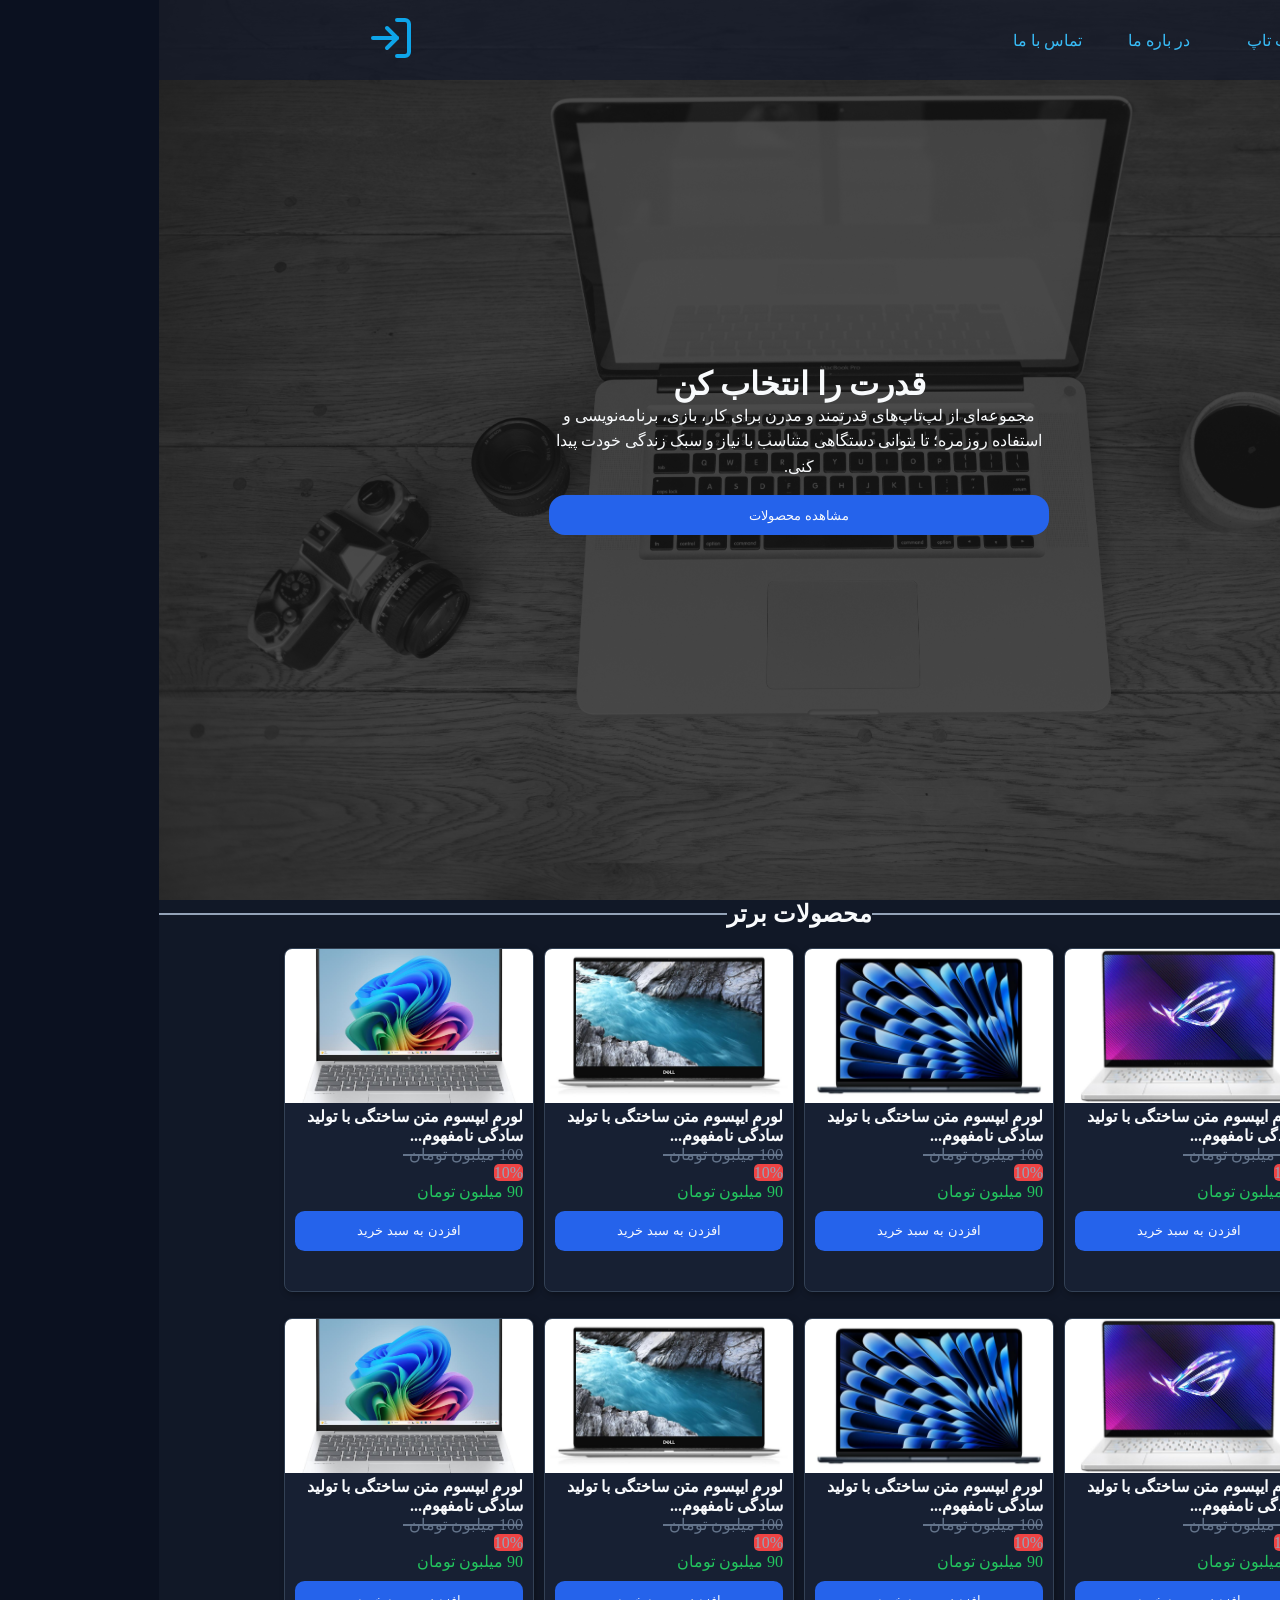
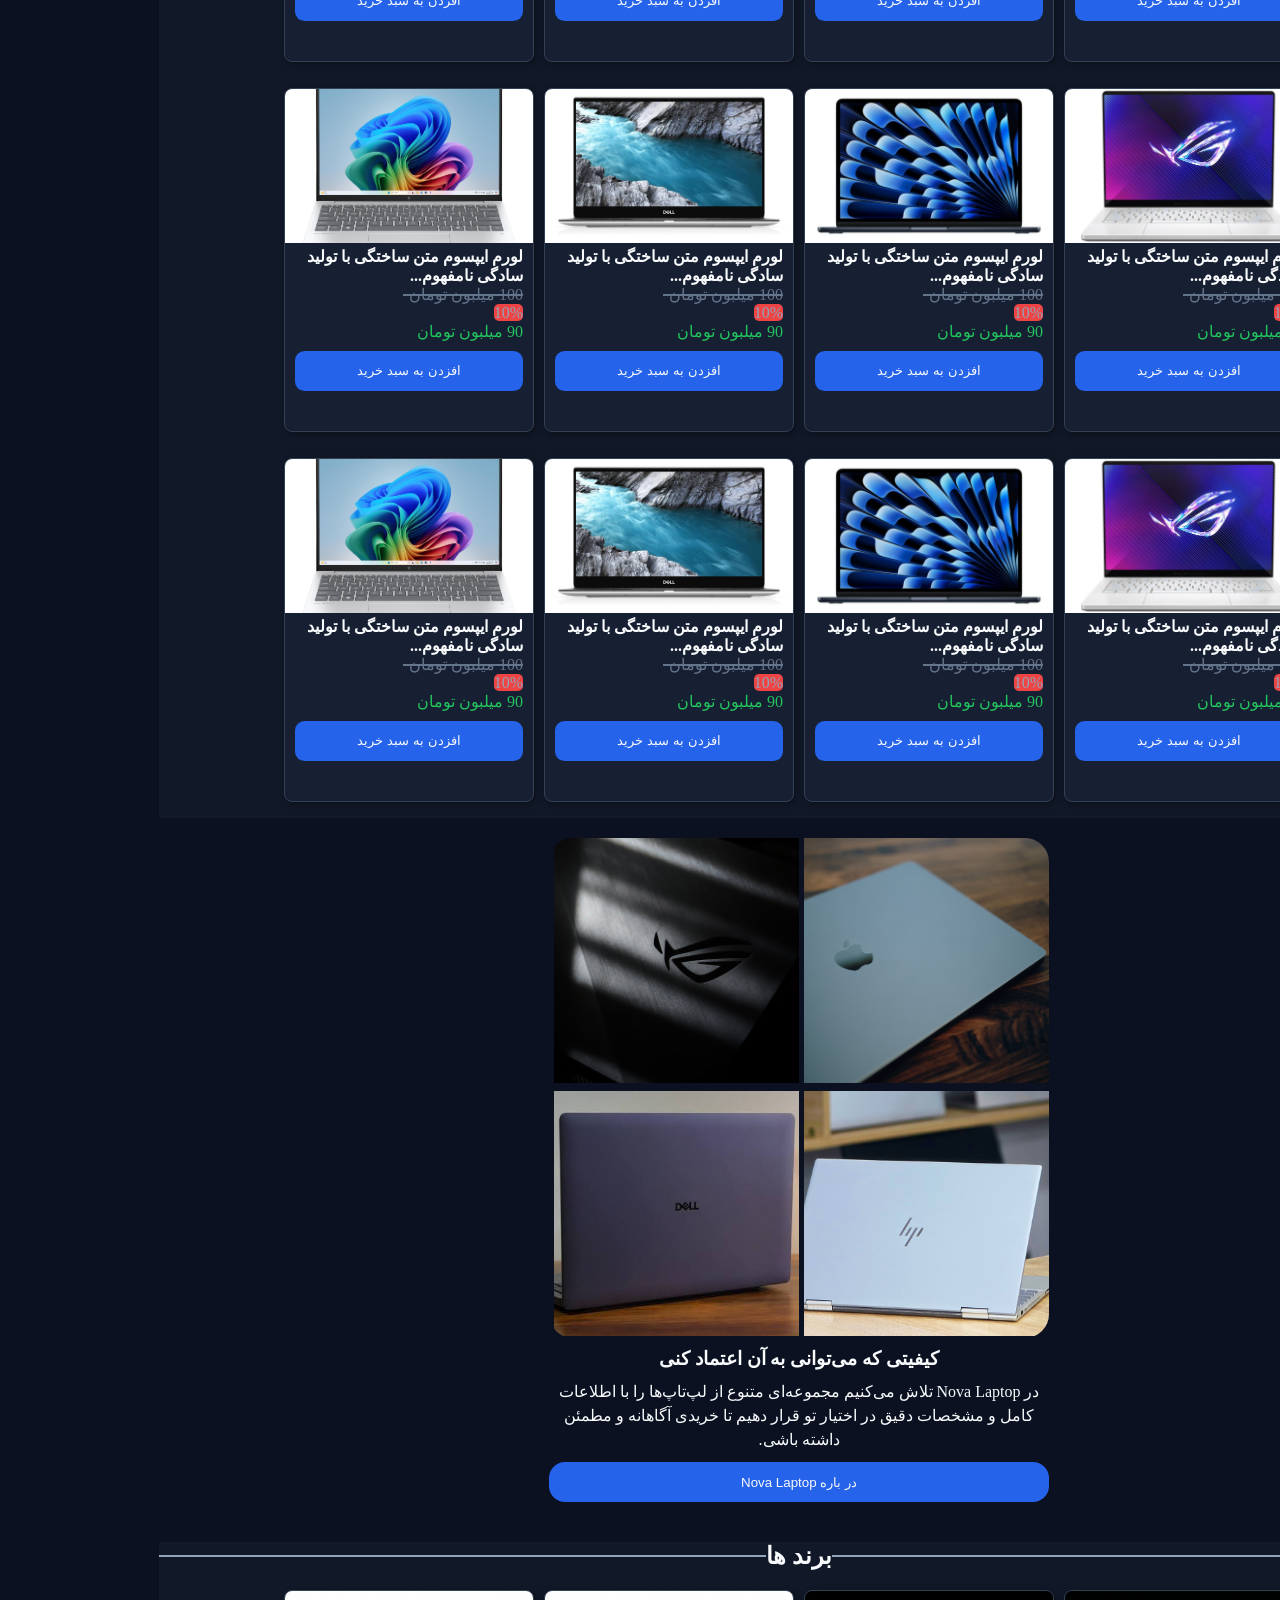
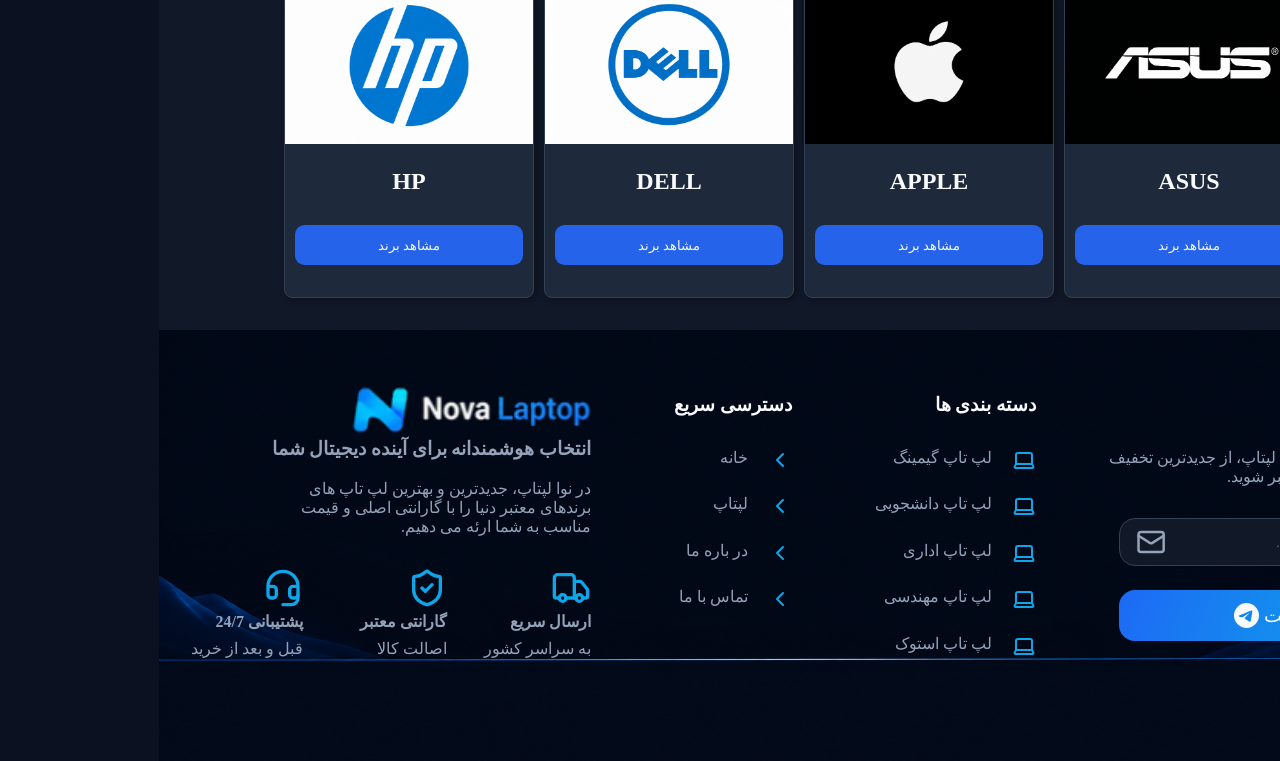
==== index.html @ 8b1fc2c1 "udate cards" ====
<!doctype html>
<html lang="en">
  <head>
    <meta charset="UTF-8" />
    <meta name="viewport" content="width=device-width, initial-scale=1.0" />
    <title>NOVA LAPTOP</title>
    <link rel="stylesheet" href="css/style.css" />
    <link rel="icon" type="image/png" href="images/logo/my-Logo.png" />
    <script src="script.js" defer></script>
  </head>
  <body>
    <header class="header">
      <nav class="nav">
        <div class="contenar nav__contenar">
          <div class="nav-text">
            <ul>
              <li>
                <a href="#">خانه</a>
              </li>
              <li>
                <a href="#">لپ تاپ</a>
              </li>
              <li>
                <a href="#">در باره ما</a>
              </li>
              <li>
                <a href="#">تماس با ما</a>
              </li>
            </ul>
          </div>
          <div class="nav__log-in">
            <a href="#">
              <svg
                xmlns="http://www.w3.org/2000/svg"
                class="log-in"
                viewBox="0 0 24 24"
                fill="none"
                stroke="currentColor"
                stroke-width="2"
                stroke-linecap="round"
                stroke-linejoin="round"
              >
                <path d="m10 17 5-5-5-5" />
                <path d="M15 12H3" />
                <path d="M15 3h4a2 2 0 0 1 2 2v14a2 2 0 0 1-2 2h-4" />
              </svg>
            </a>
          </div>
        </div>
      </nav>
      <div class="bark__header">
        <div class="header__texts">
          <h1>قدرت را انتخاب کن</h1>
          <p>
            مجموعه‌ای از لپ‌تاپ‌های قدرتمند و مدرن برای کار، بازی، برنامه‌نویسی
            و استفاده روزمره؛ تا بتوانی دستگاهی متناسب با نیاز و سبک زندگی خودت
            پیدا کنی.
          </p>
          <a href="#">
            <button class="header__btn">مشاهده محصولات</button>
          </a>
        </div>
      </div>
    </header>

    <main class="main">
      <section class="products">
        <div class="header__products">
          <h2 class="products__head-text">محصولات برتر</h2>
        </div>
        <div class="contenar">
          <div class="products__items">
            <div class="items">
              <img src="images/ASUS.jpg" alt="ASUS" />
              <h4>
                <a href="#">لورم ایپسوم متن ساختگی با تولید سادگی نامفهوم...</a>
              </h4>
              <p class="price">100 میلبون تومان</p>
              <span class="discount">10%</span>
              <p class="off__price">90 میلبون تومان</p>
              <button class="btn__buy">افزدن به سبد خرید</button>
            </div>

            <div class="items">
              <img src="images/Macbook.jpg" alt="ASUS" />
              <h4>
                <a href="#">لورم ایپسوم متن ساختگی با تولید سادگی نامفهوم...</a>
              </h4>
              <p class="price">100 میلبون تومان</p>
              <span class="discount">10%</span>
              <p class="off__price">90 میلبون تومان</p>
              <button class="btn__buy">افزدن به سبد خرید</button>
            </div>

            <div class="items">
              <img src="images/DELL.jpg" alt="ASUS" />
              <h4>
                <a href="#">لورم ایپسوم متن ساختگی با تولید سادگی نامفهوم...</a>
              </h4>
              <p class="price">100 میلبون تومان</p>
              <span class="discount">10%</span>
              <p class="off__price">90 میلبون تومان</p>
              <button class="btn__buy">افزدن به سبد خرید</button>
            </div>

            <div class="items">
              <img src="images/HP.jpg" alt="ASUS" />
              <h4>
                <a href="#">لورم ایپسوم متن ساختگی با تولید سادگی نامفهوم...</a>
              </h4>
              <p class="price">100 میلبون تومان</p>
              <span class="discount">10%</span>
              <p class="off__price">90 میلبون تومان</p>
              <button class="btn__buy">افزدن به سبد خرید</button>
            </div>

            <div class="items">
              <img src="images/ASUS.jpg" alt="ASUS" />
              <h4>
                <a href="#">لورم ایپسوم متن ساختگی با تولید سادگی نامفهوم...</a>
              </h4>
              <p class="price">100 میلبون تومان</p>
              <span class="discount">10%</span>
              <p class="off__price">90 میلبون تومان</p>
              <button class="btn__buy">افزدن به سبد خرید</button>
            </div>

            <div class="items">
              <img src="images/Macbook.jpg" alt="ASUS" />
              <h4>
                <a href="#">لورم ایپسوم متن ساختگی با تولید سادگی نامفهوم...</a>
              </h4>
              <p class="price">100 میلبون تومان</p>
              <span class="discount">10%</span>
              <p class="off__price">90 میلبون تومان</p>
              <button class="btn__buy">افزدن به سبد خرید</button>
            </div>

            <div class="items">
              <img src="images/DELL.jpg" alt="ASUS" />
              <h4>
                <a href="#">لورم ایپسوم متن ساختگی با تولید سادگی نامفهوم...</a>
              </h4>
              <p class="price">100 میلبون تومان</p>
              <span class="discount">10%</span>
              <p class="off__price">90 میلبون تومان</p>
              <button class="btn__buy">افزدن به سبد خرید</button>
            </div>

            <div class="items">
              <img src="images/HP.jpg" alt="ASUS" />
              <h4>
                <a href="#">لورم ایپسوم متن ساختگی با تولید سادگی نامفهوم...</a>
              </h4>
              <p class="price">100 میلبون تومان</p>
              <span class="discount">10%</span>
              <p class="off__price">90 میلبون تومان</p>
              <button class="btn__buy">افزدن به سبد خرید</button>
            </div>

            <div class="items">
              <img src="images/ASUS.jpg" alt="ASUS" />
              <h4>
                <a href="#">لورم ایپسوم متن ساختگی با تولید سادگی نامفهوم...</a>
              </h4>
              <p class="price">100 میلبون تومان</p>
              <span class="discount">10%</span>
              <p class="off__price">90 میلبون تومان</p>
              <button class="btn__buy">افزدن به سبد خرید</button>
            </div>

            <div class="items">
              <img src="images/Macbook.jpg" alt="ASUS" />
              <h4>
                <a href="#">لورم ایپسوم متن ساختگی با تولید سادگی نامفهوم...</a>
              </h4>
              <p class="price">100 میلبون تومان</p>
              <span class="discount">10%</span>
              <p class="off__price">90 میلبون تومان</p>
              <button class="btn__buy">افزدن به سبد خرید</button>
            </div>

            <div class="items">
              <img src="images/DELL.jpg" alt="ASUS" />
              <h4>
                <a href="#">لورم ایپسوم متن ساختگی با تولید سادگی نامفهوم...</a>
              </h4>
              <p class="price">100 میلبون تومان</p>
              <span class="discount">10%</span>
              <p class="off__price">90 میلبون تومان</p>
              <button class="btn__buy">افزدن به سبد خرید</button>
            </div>

            <div class="items">
              <img src="images/HP.jpg" alt="ASUS" />
              <h4>
                <a href="#">لورم ایپسوم متن ساختگی با تولید سادگی نامفهوم...</a>
              </h4>
              <p class="price">100 میلبون تومان</p>
              <span class="discount">10%</span>
              <p class="off__price">90 میلبون تومان</p>
              <button class="btn__buy">افزدن به سبد خرید</button>
            </div>

            <div class="items">
              <img src="images/ASUS.jpg" alt="ASUS" />
              <h4>
                <a href="#">لورم ایپسوم متن ساختگی با تولید سادگی نامفهوم...</a>
              </h4>
              <p class="price">100 میلبون تومان</p>
              <span class="discount">10%</span>
              <p class="off__price">90 میلبون تومان</p>
              <button class="btn__buy">افزدن به سبد خرید</button>
            </div>

            <div class="items">
              <img src="images/Macbook.jpg" alt="ASUS" />
              <h4>
                <a href="#">لورم ایپسوم متن ساختگی با تولید سادگی نامفهوم...</a>
              </h4>
              <p class="price">100 میلبون تومان</p>
              <span class="discount">10%</span>
              <p class="off__price">90 میلبون تومان</p>
              <button class="btn__buy">افزدن به سبد خرید</button>
            </div>

            <div class="items">
              <img src="images/DELL.jpg" alt="ASUS" />
              <h4>
                <a href="#">لورم ایپسوم متن ساختگی با تولید سادگی نامفهوم...</a>
              </h4>
              <p class="price">100 میلبون تومان</p>
              <span class="discount">10%</span>
              <p class="off__price">90 میلبون تومان</p>
              <button class="btn__buy">افزدن به سبد خرید</button>
            </div>

            <div class="items">
              <img src="images/HP.jpg" alt="ASUS" />
              <h4>
                <a href="#">لورم ایپسوم متن ساختگی با تولید سادگی نامفهوم...</a>
              </h4>
              <p class="price">100 میلبون تومان</p>
              <span class="discount">10%</span>
              <p class="off__price">90 میلبون تومان</p>
              <button class="btn__buy">افزدن به سبد خرید</button>
            </div>
          </div>
        </div>
      </section>

      <section class="content-two">
        <div class="image__box">
          <img src="images/pac1.jpg" alt="image" />
          <img src="images/pac2.jpg" alt="image" />
          <img src="images/pac3.jpg" alt="image" />
          <img src="images/pac4.png" alt="image" />
        </div>
        <div class="text__box">
          <h3>کیفیتی که می‌توانی به آن اعتماد کنی</h3>
          <p>
            در Nova Laptop تلاش می‌کنیم مجموعه‌ای متنوع از لپ‌تاپ‌ها را با
            اطلاعات کامل و مشخصات دقیق در اختیار تو قرار دهیم تا خریدی آگاهانه و
            مطمئن داشته باشی.
          </p>
          <button class="btn__view">در باره Nova Laptop</button>
        </div>
      </section>
      <section class="brands">
        <div class="header__brands">
          <h2 class="header__brand-text">برند ها</h2>
        </div>
        <div class="contenar">
          <div class="brand__items">
            <div class="items-barnd">
              <img src="images/ASUS-mark.png" alt="ASUS MARK" />
              <h2>ASUS</h2>
                <button class="btn__view__brand">مشاهد برند</button>
            </div>

            <div class="items-barnd">
              <img src="images/APPLE-mark.png" alt="APPLE MARK" />
              <h2>APPLE</h2>
                <button class="btn__view__brand">مشاهد برند</button>
            </div>

            <div class="items-barnd">
              <img src="images/Dell-mark.png" alt="DELL MARK" />
              <h2>DELL</h2>
                <button class="btn__view__brand">مشاهد برند</button>
            </div>

            <div class="items-barnd">
              <img src="images/HP-mark.png" alt="HP MARK" />
              <h2>HP</h2>
                <button class="btn__view__brand">مشاهد برند</button>
            </div>
          </div>
        </div>
      </section>
    </main>

    <footer class="footer">
      <img src="images/footer-bg.png" alt="footer image" />
      <div class="contenar footer__contenar">
        <div class="footer__box1">
          <h3>عضویت در خبرنامه</h3>
          <p>
            با عضویت در خبرنامه نوا لپتاپ، از جدیدترین تخفیف ها و اخبار محصولات
            با خبر شوید.
          </p>
          <div class="input__box">
            <input type="email" placeholder="ایمیل خود را وارد کنید..." />
            <svg
              xmlns="http://www.w3.org/2000/svg"
              class="email-icon"
              viewBox="0 0 24 24"
              fill="none"
              stroke="currentColor"
              stroke-width="2"
              stroke-linecap="round"
              stroke-linejoin="round"
            >
              <path d="m22 7-8.991 5.727a2 2 0 0 1-2.009 0L2 7" />
              <rect x="2" y="4" width="20" height="16" rx="2" />
            </svg>
          </div>
            <button class="join">
              عضویت
              <svg
                xmlns="http://www.w3.org/2000/svg"
                class="telegram-icon"
                fill="currentColor"
                viewBox="0 0 16 16"
              >
                <path
                  d="M16 8A8 8 0 1 1 0 8a8 8 0 0 1 16 0M8.287 5.906q-1.168.486-4.666 2.01-.567.225-.595.442c-.03.243.275.339.69.47l.175.055c.408.133.958.288 1.243.294q.39.01.868-.32 3.269-2.206 3.374-2.23c.05-.012.12-.026.166.016s.042.12.037.141c-.03.129-1.227 1.241-1.846 1.817-.193.18-.33.307-.358.336a8 8 0 0 1-.188.186c-.38.366-.664.64.015 1.088.327.216.589.393.85.571.284.194.568.387.936.629q.14.092.27.187c.331.236.63.448.997.414.214-.02.435-.22.547-.82.265-1.417.786-4.486.906-5.751a1.4 1.4 0 0 0-.013-.315.34.34 0 0 0-.114-.217.53.53 0 0 0-.31-.093c-.3.005-.763.166-2.984 1.09"
                />
              </svg>
            </button>
        </div>
        <div class="footer__box2">
          <h3>دسته بندی ها</h3>
          <ul>
            <li>
              <a href="#">
                <svg
                  xmlns="http://www.w3.org/2000/svg"
                  width="24"
                  height="24"
                  viewBox="0 0 24 24"
                  fill="none"
                  stroke="#0EA5E9"
                  stroke-width="2"
                  stroke-linecap="round"
                  stroke-linejoin="round"
                  class="lucide lucide-laptop preview-icon"
                >
                  <path
                    d="M18 5a2 2 0 0 1 2 2v8.526a2 2 0 0 0 .212.897l1.068 2.127a1 1 0 0 1-.9 1.45H3.62a1 1 0 0 1-.9-1.45l1.068-2.127A2 2 0 0 0 4 15.526V7a2 2 0 0 1 2-2z"
                  />
                  <path d="M20.054 15.987H3.946" />
                </svg>
                لپ تاپ گیمینگ
              </a>
            </li>
            <li>
              <a href="#">
                <svg
                  xmlns="http://www.w3.org/2000/svg"
                  width="24"
                  height="24"
                  viewBox="0 0 24 24"
                  fill="none"
                  stroke="#0EA5E9"
                  stroke-width="2"
                  stroke-linecap="round"
                  stroke-linejoin="round"
                  class="lucide lucide-laptop preview-icon"
                >
                  <path
                    d="M18 5a2 2 0 0 1 2 2v8.526a2 2 0 0 0 .212.897l1.068 2.127a1 1 0 0 1-.9 1.45H3.62a1 1 0 0 1-.9-1.45l1.068-2.127A2 2 0 0 0 4 15.526V7a2 2 0 0 1 2-2z"
                  />
                  <path d="M20.054 15.987H3.946" />
                </svg>
                لپ تاپ دانشجویی
              </a>
            </li>
            <li>
              <a href="#">
                <svg
                  xmlns="http://www.w3.org/2000/svg"
                  width="24"
                  height="24"
                  viewBox="0 0 24 24"
                  fill="none"
                  stroke="#0EA5E9"
                  stroke-width="2"
                  stroke-linecap="round"
                  stroke-linejoin="round"
                  class="lucide lucide-laptop preview-icon"
                >
                  <path
                    d="M18 5a2 2 0 0 1 2 2v8.526a2 2 0 0 0 .212.897l1.068 2.127a1 1 0 0 1-.9 1.45H3.62a1 1 0 0 1-.9-1.45l1.068-2.127A2 2 0 0 0 4 15.526V7a2 2 0 0 1 2-2z"
                  />
                  <path d="M20.054 15.987H3.946" />
                </svg>
                لپ تاپ اداری
              </a>
            </li>
            <li>
              <a href="#">
                <svg
                  xmlns="http://www.w3.org/2000/svg"
                  width="24"
                  height="24"
                  viewBox="0 0 24 24"
                  fill="none"
                  stroke="#0EA5E9"
                  stroke-width="2"
                  stroke-linecap="round"
                  stroke-linejoin="round"
                  class="lucide lucide-laptop preview-icon"
                >
                  <path
                    d="M18 5a2 2 0 0 1 2 2v8.526a2 2 0 0 0 .212.897l1.068 2.127a1 1 0 0 1-.9 1.45H3.62a1 1 0 0 1-.9-1.45l1.068-2.127A2 2 0 0 0 4 15.526V7a2 2 0 0 1 2-2z"
                  />
                  <path d="M20.054 15.987H3.946" />
                </svg>
                لپ تاپ مهندسی
              </a>
            </li>
            <li>
              <a href="#">
                <svg
                  xmlns="http://www.w3.org/2000/svg"
                  width="24"
                  height="24"
                  viewBox="0 0 24 24"
                  fill="none"
                  stroke="#0EA5E9"
                  stroke-width="2"
                  stroke-linecap="round"
                  stroke-linejoin="round"
                  class="lucide lucide-laptop preview-icon"
                >
                  <path
                    d="M18 5a2 2 0 0 1 2 2v8.526a2 2 0 0 0 .212.897l1.068 2.127a1 1 0 0 1-.9 1.45H3.62a1 1 0 0 1-.9-1.45l1.068-2.127A2 2 0 0 0 4 15.526V7a2 2 0 0 1 2-2z"
                  />
                  <path d="M20.054 15.987H3.946" />
                </svg>
                لپ تاپ استوک
              </a>
            </li>
          </ul>
        </div>
        <div class="footer__box3">
          <h3>دسترسی سریع</h3>
          <ul>
            <li>
              <a href="#">
                <svg
                  xmlns="http://www.w3.org/2000/svg"
                  width="24"
                  height="24"
                  viewBox="0 0 24 24"
                  fill="none"
                  stroke="#0EA5E9"
                  stroke-width="2"
                  stroke-linecap="round"
                  stroke-linejoin="round"
                  class="lucide lucide-chevron-left preview-icon"
                >
                  <path d="m15 18-6-6 6-6" />
                </svg>
                خانه
              </a>
            </li>
            <li>
              <a href="#">
                <svg
                  xmlns="http://www.w3.org/2000/svg"
                  width="24"
                  height="24"
                  viewBox="0 0 24 24"
                  fill="none"
                  stroke="#0EA5E9"
                  stroke-width="2"
                  stroke-linecap="round"
                  stroke-linejoin="round"
                  class="lucide lucide-chevron-left preview-icon"
                >
                  <path d="m15 18-6-6 6-6" />
                </svg>
                لپتاپ
              </a>
            </li>
            <li>
              <a href="#">
                <svg
                  xmlns="http://www.w3.org/2000/svg"
                  width="24"
                  height="24"
                  viewBox="0 0 24 24"
                  fill="none"
                  stroke="#0EA5E9"
                  stroke-width="2"
                  stroke-linecap="round"
                  stroke-linejoin="round"
                  class="lucide lucide-chevron-left preview-icon"
                >
                  <path d="m15 18-6-6 6-6" />
                </svg>
                در باره ما
              </a>
            </li>
            <li>
              <a href="#">
                <svg
                  xmlns="http://www.w3.org/2000/svg"
                  width="24"
                  height="24"
                  viewBox="0 0 24 24"
                  fill="none"
                  stroke="#0EA5E9"
                  stroke-width="2"
                  stroke-linecap="round"
                  stroke-linejoin="round"
                  class="lucide lucide-chevron-left preview-icon"
                >
                  <path d="m15 18-6-6 6-6" />
                </svg>
                تماس با ما
              </a>
            </li>
          </ul>
        </div>
        <div class="footer__box4">
          <img
            src="images/logo/nova-laptop-logo-transparent.png"
            alt="Nova laptop logo"
          />
          <h3>انتخاب هوشمندانه برای آینده دیجیتال شما</h3>
          <p>
            در نوا لپتاپ، جدیدترین و بهترین لپ تاپ های برندهای معتبر دنیا را با
            گارانتی اصلی و قیمت مناسب به شما ارئه می دهیم.
          </p>
          <div class="boxes">
            <div class="boxes__box">
              <svg
                xmlns="http://www.w3.org/2000/svg"
                width="40"
                height="40"
                viewBox="0 0 24 24"
                fill="none"
                stroke="#0EA5E9"
                stroke-width="2"
                stroke-linecap="round"
                stroke-linejoin="round"
                class="lucide lucide-truck preview-icon"
              >
                <path
                  d="M14 18V6a2 2 0 0 0-2-2H4a2 2 0 0 0-2 2v11a1 1 0 0 0 1 1h2"
                />
                <path d="M15 18H9" />
                <path
                  d="M19 18h2a1 1 0 0 0 1-1v-3.65a1 1 0 0 0-.22-.624l-3.48-4.35A1 1 0 0 0 17.52 8H14"
                />
                <circle cx="17" cy="18" r="2" />
                <circle cx="7" cy="18" r="2" />
              </svg>
              <h4>ارسال سریع</h4>
              <p>به سراسر کشور</p>
            </div>
            <div class="boxes__box">
              <svg
                xmlns="http://www.w3.org/2000/svg"
                width="40"
                height="40"
                viewBox="0 0 24 24"
                fill="none"
                stroke="#0EA5E9"
                stroke-width="2"
                stroke-linecap="round"
                stroke-linejoin="round"
                class="lucide lucide-shield-check preview-icon"
              >
                <path
                  d="M20 13c0 5-3.5 7.5-7.66 8.95a1 1 0 0 1-.67-.01C7.5 20.5 4 18 4 13V6a1 1 0 0 1 1-1c2 0 4.5-1.2 6.24-2.72a1.17 1.17 0 0 1 1.52 0C14.51 3.81 17 5 19 5a1 1 0 0 1 1 1z"
                />
                <path d="m9 12 2 2 4-4" />
              </svg>
              <h4>گارانتی معتبر</h4>
              <p>اصالت کالا</p>
            </div>
            <div class="boxes__box">
              <svg
                xmlns="http://www.w3.org/2000/svg"
                width="40"
                height="40"
                viewBox="0 0 24 24"
                fill="none"
                stroke="#0EA5E9"
                stroke-width="2"
                stroke-linecap="round"
                stroke-linejoin="round"
                class="lucide lucide-headset preview-icon"
              >
                <path
                  d="M3 11h3a2 2 0 0 1 2 2v3a2 2 0 0 1-2 2H5a2 2 0 0 1-2-2v-5Zm0 0a9 9 0 1 1 18 0m0 0v5a2 2 0 0 1-2 2h-1a2 2 0 0 1-2-2v-3a2 2 0 0 1 2-2h3Z"
                />
                <path d="M21 16v2a4 4 0 0 1-4 4h-5" />
              </svg>
              <h4>پشتیبانی 24/7</h4>
              <p>قبل و بعد از خرید</p>
            </div>
          </div>
        </div>
      </div>
    </footer>
  </body>
</html>
---- css/style.css ----
@font-face {
  font-family: "shabnam";
  src: url(../font/Shabnam-Medium.ttf) "sabnam";
}

* {
  margin: 0;
  padding: 0;
  list-style-type: none;
  text-decoration: none;
  box-sizing: border-box;
  direction: rtl;
}

:root {
  /* =========================
     رنگ‌های اصلی سایت
     ========================= */

  /* بکراند اصلی کل سایت */
  --bg-main: #0b1120;

  /* رنگ پس‌زمینه سکشن‌ها */
  --section-bg: #111827;

  /* رنگ نوار Navbar */
  --navbar-bg: rgba(15, 23, 42, 0.6);

  /* بوردر کارت محصول */
  --border: #334155;

  /* برای header که روی تصویر قرار می گیرد */
  --heder-color: rgba(0, 0, 0, 0.7);

  /* =========================
     کارت‌های محصولات
     ========================= */

  /* رنگ معمولی کارت محصول */
  --card-bg: #172033;

  /* رنگ کارت اصلی / کارت ویژه */
  --card-main: #1e293b;

  /* =========================
     متن‌ها
     ========================= */

  /* متن اصلی */
  --text-main: #f8fafc;

  /* متن فرعی */
  --text-secondary: #94a3b8;

  /* =========================
     لینک‌ها
     ========================= */

  /* رنگ لینک */
  --link: #38bdf8;

  /* رنگ لینک هنگام Hover */
  --link-hover: #60a5fa;

  /* Hovre روی لینک */
  --hover-link-bg:
    0px 0px 10px #0ff, 0px 0px 25px #0ff, 0px 0px 50px rgba(0, 255, 255, 0.8);

  /* رنگ پس از زمینه هنگام Hover */
  --background-color-hover: #0ff;

  /* =========================
     دکمه‌ها
     ========================= */

  /* رنگ اصلی دکمه */
  --button: #2563eb;

  /* رنگ دکمه هنگام Hover */
  --button-hover: #3b82f6;

  /* =========================
     قیمت و تخفیف
     ========================= */

  /* رنگ قیمت */
  --price: #22c55e;

  /* رنگ تخفیف */
  --discount: #ef4444;

  /* قیمت قبلی */
  --old-price: #64748b;

  /* =========================
     Input
     ========================= */

  /* رنگ پس‌زمینه Input */
  --input-bg: #111827;

  /* رنگ متن داخل Input */
  --input-text: #e5e7eb;

  /* رنگ Border Input */
  --input-border: #334155;

  /* =========================
     رنگ تأکیدی
     ========================= */

  /* رنگ Accent برای آیکون‌ها و
     قسمت‌های مهم سایت */
  --accent: #0ea5e9;

  /* =========================
     Shadow
     ========================= */

  /* سایه کارت‌ها و عناصر */
  --shadow: rgba(0, 0, 0, 0.35);

  /* =========================
     footer
     ========================= */

  /* رنگ پس‌زمینه فوتر */
  --footer-bg: #070b14;

  /* گرادیان دکمه عضویت */
  --btn-footer: linear-gradient(110deg, #1d6af5 0%, #0aade6 100%);
}

body {
  font-family: "shabnam";
  background-color: var(--bg-main);
  overflow-x: hidden;
}

/* contenar */

.contenar {
  max-width: 1280px;
  margin: 0 auto;
}

/* header */

.header {
  width: 100vw;
  height: 100vh;
  background-image: url(../images/headre-image.jpg);
  background-repeat: no-repeat;
  background-size: cover;
  position: relative;
  .nav {
    width: 100%;
    height: 5rem;
    background-color: var(--navbar-bg);
    position: absolute;
    .nav__contenar {
      display: flex;
      height: 100%;
      .nav-text {
        width: 80%;
        height: 100;
        display: flex;
        align-items: center;
        ul {
          display: flex;
          li {
            width: 7rem;
            height: 2.5rem;
            display: flex;
            align-items: center;
            justify-content: center;
            border-radius: 2rem;
            transition: all 500ms ease 250ms;
            &:hover {
              background-color: var(--background-color-hover);
              box-shadow: var(--hover-link-bg);
            }
            a {
              color: var(--link);
              display: inline-block;
              text-align: center;
              display: flex;
              transition: all 500ms ease 250ms;
              &:hover {
                text-decoration: underline;
                color: var(--link-hover);
              }
            }
          }
        }
      }
      .nav__log-in {
        width: 20%;
        height: 100%;
        display: flex;
        align-items: center;
        .log-in {
          width: 3rem;
          height: 3rem;
          color: var(--accent);
        }
      }
    }
  }
  .bark__header {
    width: 100%;
    height: 100%;
    background-color: var(--heder-color);
    display: flex;
    align-items: center;
    justify-content: center;
    .header__texts {
      width: 500px;
      text-align: center;
      h1,
      p {
        color: var(--text-main);
      }
      p {
        line-height: 1.6rem;
      }
      .header__btn {
        width: 100%;
        height: 2.5rem;
        background-color: var(--button);
        border: none;
        border-radius: 1rem;
        color: var(--text-main);
        cursor: pointer;
        transition: all 250ms ease 250ms;
        margin-top: 1rem;
        &:hover {
          background-color: var(--button-hover);
        }
      }
    }
  }
}

/* main */

.main {
  .products {
    background-color: var(--section-bg);
    .header__products {
      .products__head-text {
        color: var(--text-main);
        text-align: center;
        font-weight: 800;
        display: flex;
        align-items: center;
        margin-bottom: 20px;
        &::after,
        &::before {
          content: "";
          height: 1.5px;
          background: var(--text-secondary);
          flex: 1;
        }
      }
    }
  }
}

.products__items {
  display: grid;
  grid-template-columns: repeat(4, 250px);
  grid-template-rows: repeat(4, 360px);
  justify-content: center;
  grid-gap: 10px;
}

.items {
  background-color: var(--card-bg);
  border-radius: 0.5rem;
  border: 1px solid var(--border);
  overflow: hidden;
  transition: all 500ms ease 250ms;
  box-shadow: 2px 2px 6px var(--shadow);
  margin-bottom: 1rem;
  &:hover {
    transform: scale(105%);
  }
  img {
    width: 100%;
    height: 45%;
    object-fit: cover;
  }
  h4 {
    a {
      color: var(--text-main);
      margin-right: 10px;
      transition: all 250ms ease 250ms;
      display: inline-block;
      &:hover {
        text-decoration: underline;
        color: var(--link-hover);
      }
    }
  }
  .price {
    color: var(--old-price);
    position: relative;
    margin-right: 10px;
    &::before {
      content: "";
      position: absolute;
      background-color: var(--old-price);
      height: 2px;
      width: 7.5rem;
      top: 50%;
      right: 0;
    }
  }
  .discount {
    background-color: var(--discount);
    margin-right: 10px;
    border-radius: 5px;
    color: var(--text-secondary);
  }
  .off__price {
    color: var(--price);
    margin-right: 10px;
  }
  .btn__buy {
    margin-top: 10px;
    width: calc(100% - 20px);
    margin-right: 10px;
    height: 40px;
    border: none;
    background-color: var(--button);
    border-radius: 0.6rem;
    color: var(--text-main);
    cursor: pointer;
    transition: all 250ms ease 250ms;
    &:hover {
      background-color: var(--button-hover);
    }
  }
}

.content-two {
  background-color: var(--bg-main);
  padding: 20px;
  .image__box {
    display: flex;
    gap: 5px;
    flex-wrap: wrap;
    max-width: 500px;
    height: 500px;
    overflow: hidden;
    border-radius: 1.5rem;
    margin: 0 auto 10px auto;
    img {
      width: 245px;
      height: 245px;
      object-fit: cover;
    }
  }
  .text__box {
    width: 500px;
    margin: 0 auto;
    text-align: center;
    h3 {
      color: var(--text-main);
    }
    p {
      color: var(--text-main);
      margin-top: 10px;
      line-height: 1.5rem;
    }
    .btn__view {
      width: 100%;
      height: 2.5rem;
      margin-bottom: 20px;
      margin-top: 10px;
      background-color: var(--button);
      color: var(--text-main);
      border: none;
      border-radius: 1rem;
      transition: all 250ms ease 250ms;
      &:hover {
        background-color: var(--button-hover);
        cursor: pointer;
      }
    }
  }
}

.brands {
  background-color: var(--section-bg);
  .header__brands {
    .header__brand-text {
      color: var(--text-main);
      text-align: center;
      font-weight: 800;
      display: flex;
      align-items: center;
      margin-bottom: 20px;
      &::after,
      &::before {
        content: "";
        height: 1.5px;
        background: var(--text-secondary);
        flex: 1;
      }
    }
  }
  .brand__items {
    display: grid;
    grid-template-columns: repeat(4, 250px);
    grid-template-rows: 340px;
    justify-content: center;
    grid-gap: 10px;
    .items-barnd {
      background-color: var(--card-main);
      margin-bottom: 2rem;
      border-radius: 0.5rem;
      border: 1px solid var(--border);
      overflow-x: hidden;
      box-shadow: 2px 2px 6px var(--shadow);
      transition: all 500ms ease 250ms;
      &:hover {
        transform: scale(105%);
      }
      img {
        width: 100%;
        height: 50%;
        object-fit: cover;
      }
      h2 {
        text-align: center;
        margin-top: 20px;
        margin-bottom: 20px;
        color: var(--text-main);
      }
      .btn__view__brand {
        margin-top: 10px;
        width: calc(100% - 20px);
        margin-right: 10px;
        height: 40px;
        border: none;
        background-color: var(--button);
        border-radius: 0.6rem;
        color: var(--text-main);
        cursor: pointer;
        transition: all 250ms ease 250ms;
        &:hover {
          background-color: var(--button-hover);
        }
      }
    }
  }
}

/* footer */

.footer {
  background-color: var(--footer-bg);
  position: relative;
  display: flex;
  /* flex-wrap: wrap; */
  img {
    width: 100%;
    height: 100%;
  }
  .footer__contenar {
    position: absolute;
    left: 0;
    right: 0;
    display: flex;
    justify-content: space-between;
    flex-wrap: wrap;
    .footer__box1 {
      width: 320px;
      h3 {
        color: var(--text-main);
        margin-top: 4rem;
      }
      p {
        color: var(--text-secondary);
        width: 330px;
        margin-top: 2rem;
      }
      .input__box {
        width: 100%;
        height: 3rem;
        display: flex;
        background-color: var(--input-bg);
        justify-content: space-between;
        padding-left: 1rem;
        border: 1px solid var(--input-border);
        border-radius: 1rem;
        overflow: hidden;
        margin-top: 2rem;
        input {
          height: 100%;
          width: 80%;
          background-color: var(--input-bg);
          outline: none;
          border: none;
          padding-right: 2rem;
          color: var(--input-text);
        }
        .email-icon {
          width: 10%;
          height: 100%;
          color: var(--text-secondary);
        }
      }
      .join {
        width: 100%;
        height: 3.2rem;
        margin-top: 1.5rem;
        background: var(--btn-footer);
        border: none;
        border-radius: 1rem;
        color: var(--text-main);
        font-size: 1.2rem;
        display: flex;
        align-items: center;
        justify-content: center;
        gap: 5px;
        transition: all 250ms ease 250ms;
        cursor: pointer;
        &:hover {
          opacity: 0.8;
        }
        .telegram-icon {
          width: 25px;
          height: 25px;
        }
      }
    }
    .footer__box2 {
      margin-right: 2rem;
      h3 {
        color: var(--text-main);
        margin-top: 4rem;
      }
      ul {
        li {
          &:nth-child(1) {
            margin-top: 2rem;
          }
          a {
            display: flex;
            color: var(--text-secondary);
            gap: 20px;
            margin-bottom: 1.4rem;
            &:hover {
              text-decoration: underline;
            }
          }
        }
      }
    }
    .footer__box3 {
      margin-right: 2rem;
      h3 {
        color: var(--text-main);
        margin-top: 4rem;
      }
      ul {
        li {
          &:nth-child(1) {
            margin-top: 2rem;
          }
          a {
            display: flex;
            color: var(--text-secondary);
            gap: 20px;
            margin-bottom: 1.4rem;
            &:hover {
              text-decoration: underline;
            }
          }
        }
      }
    }
    .footer__box4 {
      margin-right: 2rem;
      img {
        height: 3rem;
        width: 15rem;
        margin-top: 3.5rem;
      }
      h3 {
        color: var(--text-secondary);
      }
      p {
        width: 19rem;
        color: var(--text-secondary);
        margin-top: 1.2rem;
      }
      .boxes {
        display: flex;
        /* background-color: #7a878c; */
        .boxes__box {
          width: 9rem;
          margin-top: 2rem;
          p {
            color: var(--text-secondary);
            margin-top: 0.5rem;
          }
          h4 {
            color: var(--text-secondary);
          }
        }
      }
    }
  }
}

/* media */
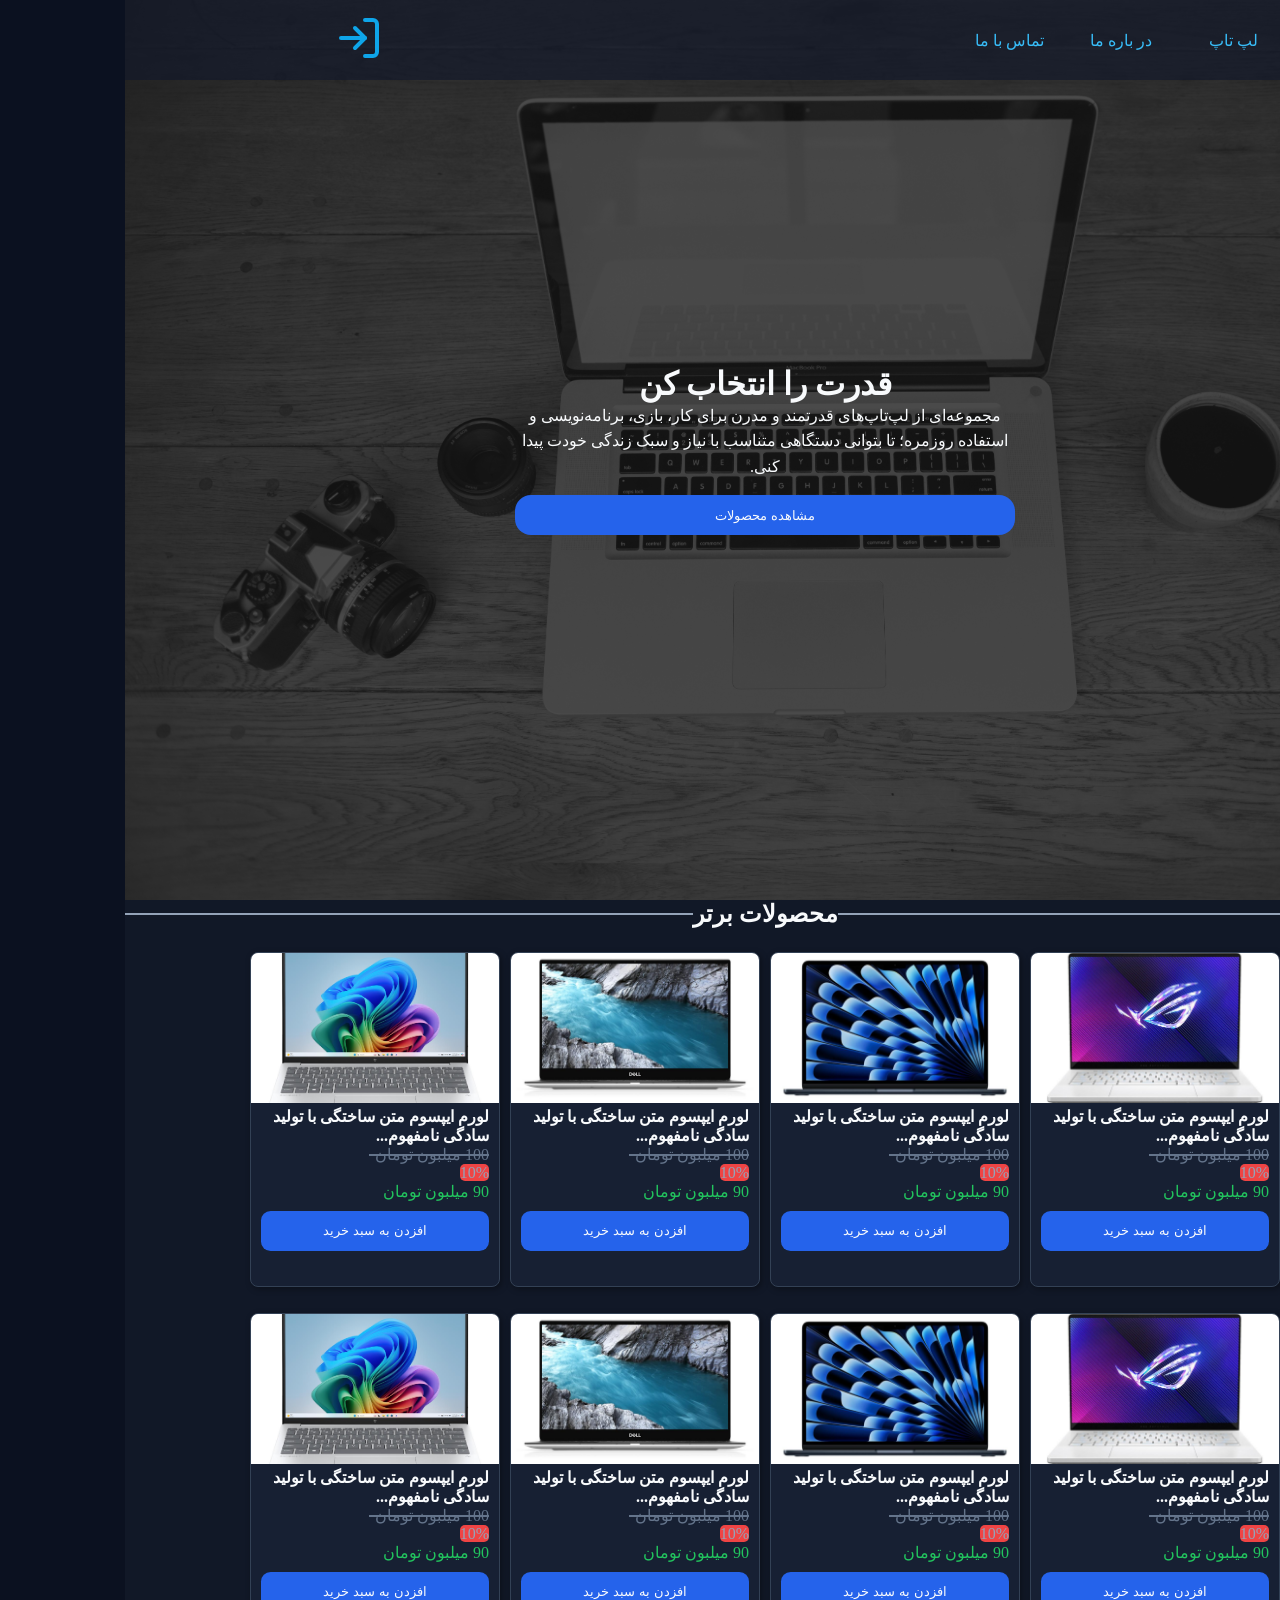
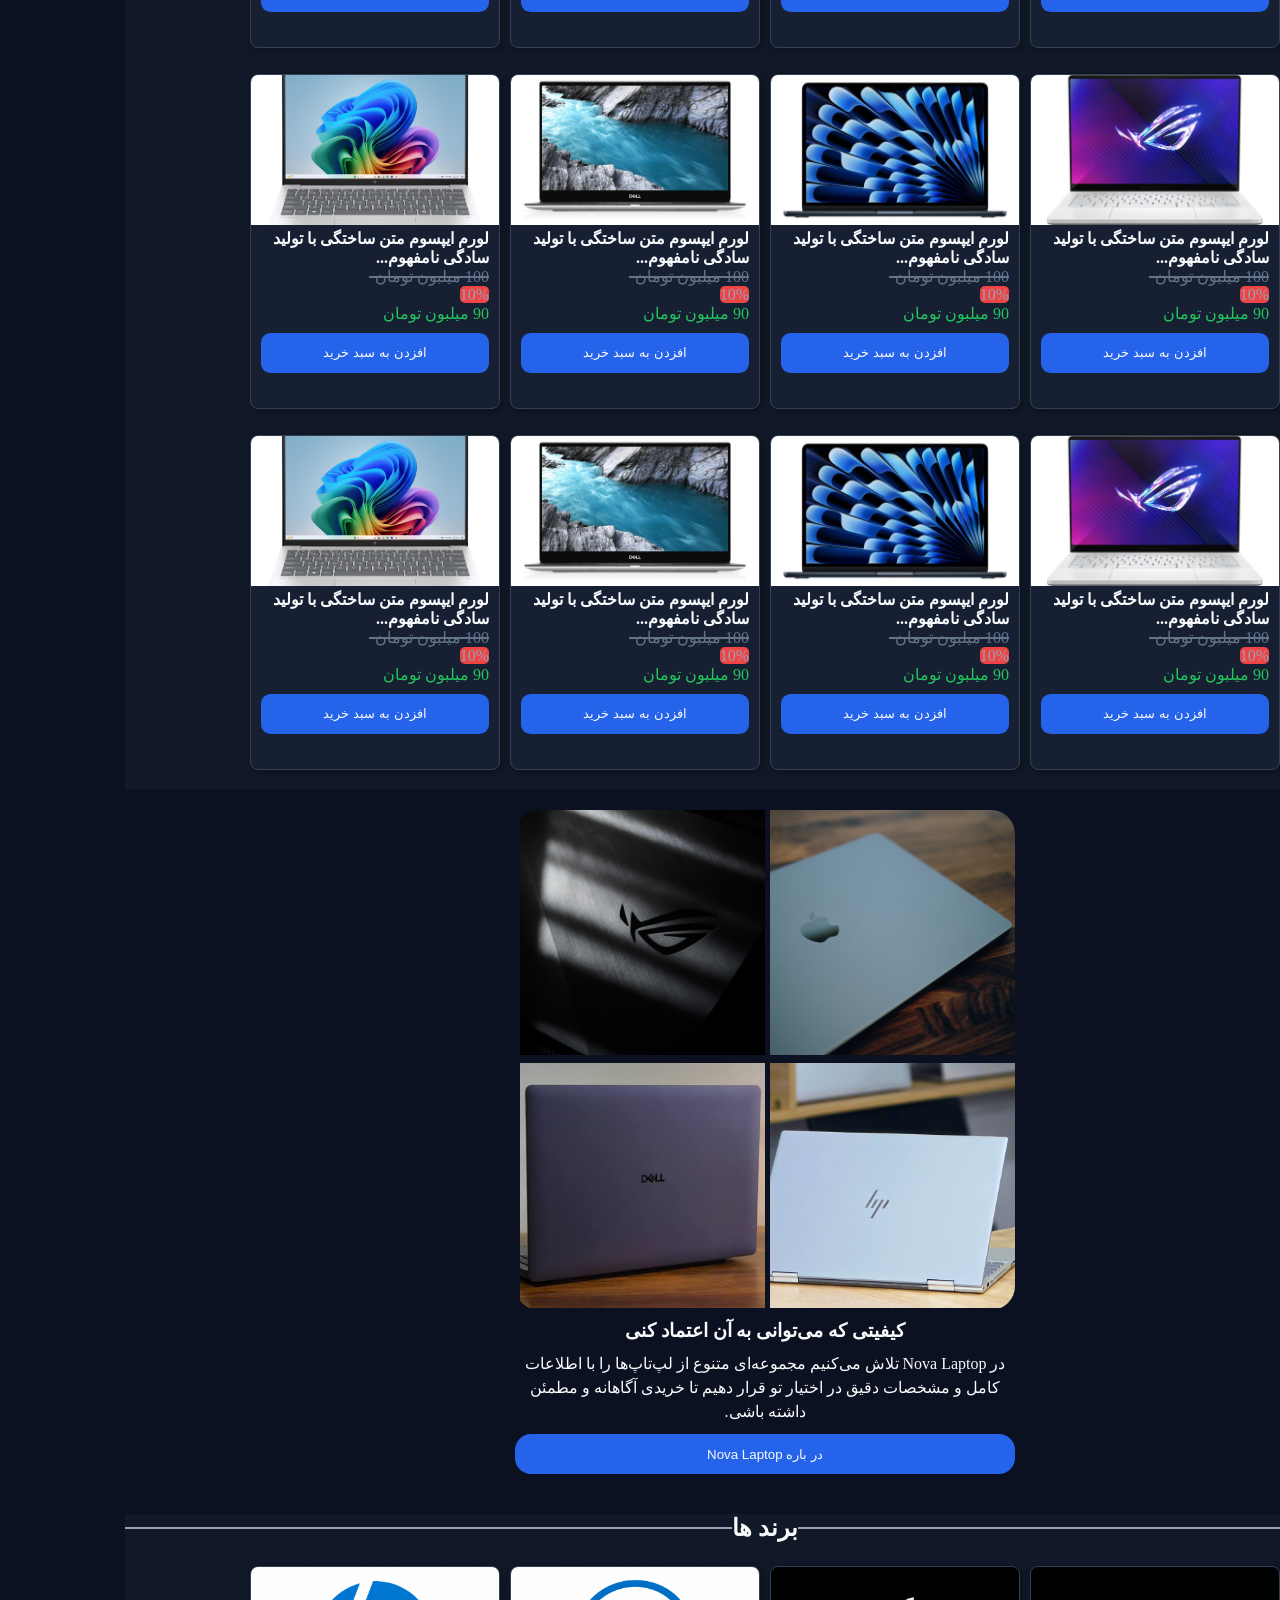
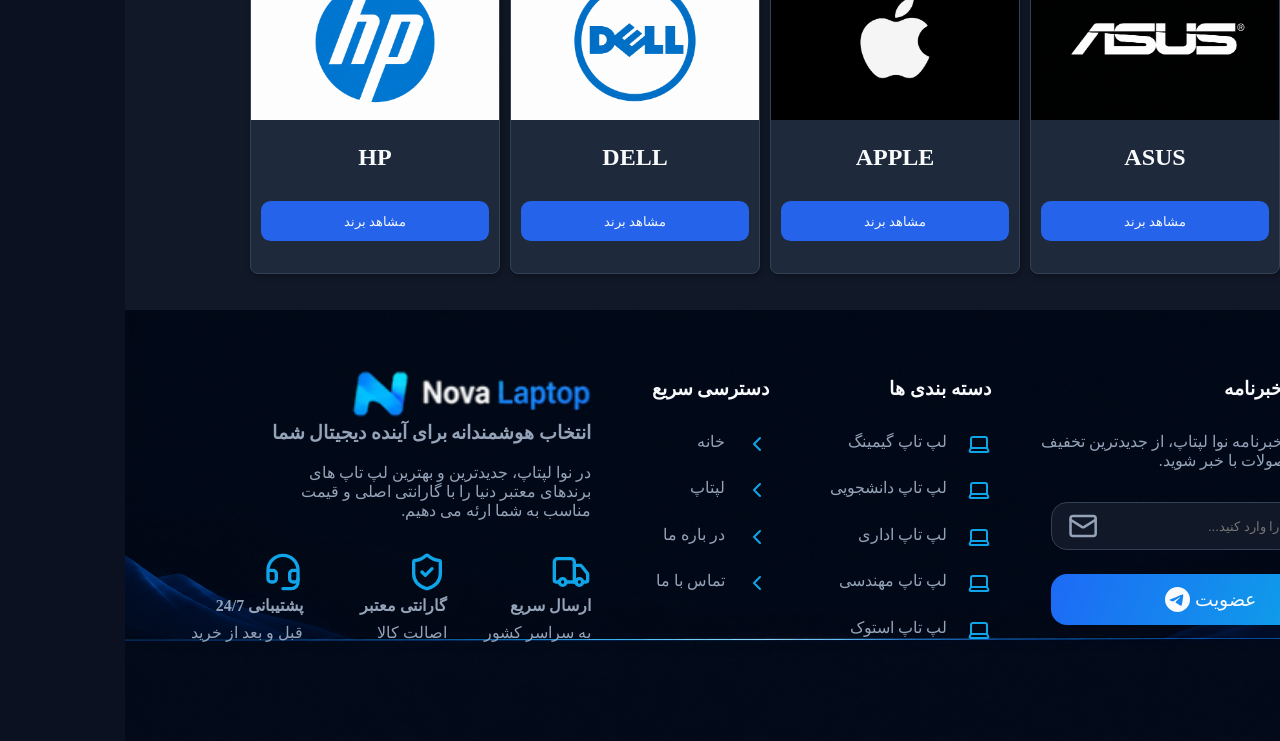
==== commit e471ddce: "add media" ====
--- a/index.html
+++ b/index.html
@@ -6,13 +6,21 @@
     <title>NOVA LAPTOP</title>
     <link rel="stylesheet" href="css/style.css" />
     <link rel="icon" type="image/png" href="images/logo/my-Logo.png" />
+    <link
+      rel="stylesheet"
+      href="https://cdnjs.cloudflare.com/ajax/libs/font-awesome/6.7.2/css/all.min.css"
+    />
     <script src="script.js" defer></script>
   </head>
   <body>
+    <!-- headre -->
     <header class="header">
       <nav class="nav">
         <div class="contenar nav__contenar">
           <div class="nav-text">
+            <span class="bars-icon">
+              <i class="fa fa-bars fa-2xl"></i>
+            </span>
             <ul>
               <li>
                 <a href="#">خانه</a>
@@ -46,26 +54,40 @@
               </svg>
             </a>
           </div>
+          <aside class="asd">
+            <ul>
+              <li>
+                <a href="#">خانه</a>
+              </li>
+              <li>
+                <a href="#">لپ تاپ</a>
+              </li>
+              <li>
+                <a href="#">در باره ما</a>
+              </li>
+              <li>
+                <a href="#">تماس با ما</a>
+              </li>
+            </ul>
+          </aside>
         </div>
       </nav>
-      <div class="bark__header">
-        <div class="header__texts">
+      <div class="dark-header">
+        <div class="dark-header__texts">
           <h1>قدرت را انتخاب کن</h1>
           <p>
             مجموعه‌ای از لپ‌تاپ‌های قدرتمند و مدرن برای کار، بازی، برنامه‌نویسی
             و استفاده روزمره؛ تا بتوانی دستگاهی متناسب با نیاز و سبک زندگی خودت
             پیدا کنی.
           </p>
-          <a href="#">
-            <button class="header__btn">مشاهده محصولات</button>
-          </a>
+          <button class="dark-header__btn">مشاهده محصولات</button>
         </div>
       </div>
     </header>
-
+    <!-- main -->
     <main class="main">
       <section class="products">
-        <div class="header__products">
+        <div class="products__header">
           <h2 class="products__head-text">محصولات برتر</h2>
         </div>
         <div class="contenar">
@@ -250,58 +272,62 @@
       </section>
 
       <section class="content-two">
-        <div class="image__box">
-          <img src="images/pac1.jpg" alt="image" />
-          <img src="images/pac2.jpg" alt="image" />
-          <img src="images/pac3.jpg" alt="image" />
-          <img src="images/pac4.png" alt="image" />
-        </div>
-        <div class="text__box">
+        <div class="image-box">
+          <img class="mac" src="images/pac1.jpg" alt="image" />
+          <img class="asus" src="images/pac2.jpg" alt="image" />
+          <img class="hP" src="images/pac3.jpg" alt="image" />
+          <img class="dell" src="images/pac4.png" alt="image" />
+        </div>
+        <div class="text-box">
           <h3>کیفیتی که می‌توانی به آن اعتماد کنی</h3>
           <p>
             در Nova Laptop تلاش می‌کنیم مجموعه‌ای متنوع از لپ‌تاپ‌ها را با
             اطلاعات کامل و مشخصات دقیق در اختیار تو قرار دهیم تا خریدی آگاهانه و
             مطمئن داشته باشی.
           </p>
-          <button class="btn__view">در باره Nova Laptop</button>
+          <button class="btn-view">در باره Nova Laptop</button>
         </div>
       </section>
       <section class="brands">
-        <div class="header__brands">
-          <h2 class="header__brand-text">برند ها</h2>
+        <div class="brands__header">
+          <h2 class="barnds__header-text">برند ها</h2>
         </div>
         <div class="contenar">
-          <div class="brand__items">
-            <div class="items-barnd">
+          <div class="brands__items__box">
+            <div class="barnds__items">
               <img src="images/ASUS-mark.png" alt="ASUS MARK" />
               <h2>ASUS</h2>
-                <button class="btn__view__brand">مشاهد برند</button>
-            </div>
-
-            <div class="items-barnd">
+              <button class="btn__view__brand">مشاهد برند</button>
+            </div>
+
+            <div class="barnds__items">
               <img src="images/APPLE-mark.png" alt="APPLE MARK" />
               <h2>APPLE</h2>
-                <button class="btn__view__brand">مشاهد برند</button>
-            </div>
-
-            <div class="items-barnd">
+              <button class="btn__view__brand">مشاهد برند</button>
+            </div>
+
+            <div class="barnds__items">
               <img src="images/Dell-mark.png" alt="DELL MARK" />
               <h2>DELL</h2>
-                <button class="btn__view__brand">مشاهد برند</button>
-            </div>
-
-            <div class="items-barnd">
+              <button class="btn__view__brand">مشاهد برند</button>
+            </div>
+
+            <div class="barnds__items">
               <img src="images/HP-mark.png" alt="HP MARK" />
               <h2>HP</h2>
-                <button class="btn__view__brand">مشاهد برند</button>
+              <button class="btn__view__brand">مشاهد برند</button>
             </div>
           </div>
         </div>
       </section>
     </main>
-
+    <!-- footer -->
     <footer class="footer">
-      <img src="images/footer-bg.png" alt="footer image" />
+      <img
+        class="footer__image"
+        src="images/footer-bg.png"
+        alt="footer image"
+      />
       <div class="contenar footer__contenar">
         <div class="footer__box1">
           <h3>عضویت در خبرنامه</h3>
@@ -325,19 +351,19 @@
               <rect x="2" y="4" width="20" height="16" rx="2" />
             </svg>
           </div>
-            <button class="join">
-              عضویت
-              <svg
-                xmlns="http://www.w3.org/2000/svg"
-                class="telegram-icon"
-                fill="currentColor"
-                viewBox="0 0 16 16"
-              >
-                <path
-                  d="M16 8A8 8 0 1 1 0 8a8 8 0 0 1 16 0M8.287 5.906q-1.168.486-4.666 2.01-.567.225-.595.442c-.03.243.275.339.69.47l.175.055c.408.133.958.288 1.243.294q.39.01.868-.32 3.269-2.206 3.374-2.23c.05-.012.12-.026.166.016s.042.12.037.141c-.03.129-1.227 1.241-1.846 1.817-.193.18-.33.307-.358.336a8 8 0 0 1-.188.186c-.38.366-.664.64.015 1.088.327.216.589.393.85.571.284.194.568.387.936.629q.14.092.27.187c.331.236.63.448.997.414.214-.02.435-.22.547-.82.265-1.417.786-4.486.906-5.751a1.4 1.4 0 0 0-.013-.315.34.34 0 0 0-.114-.217.53.53 0 0 0-.31-.093c-.3.005-.763.166-2.984 1.09"
-                />
-              </svg>
-            </button>
+          <button class="join">
+            عضویت
+            <svg
+              xmlns="http://www.w3.org/2000/svg"
+              class="telegram-icon"
+              fill="currentColor"
+              viewBox="0 0 16 16"
+            >
+              <path
+                d="M16 8A8 8 0 1 1 0 8a8 8 0 0 1 16 0M8.287 5.906q-1.168.486-4.666 2.01-.567.225-.595.442c-.03.243.275.339.69.47l.175.055c.408.133.958.288 1.243.294q.39.01.868-.32 3.269-2.206 3.374-2.23c.05-.012.12-.026.166.016s.042.12.037.141c-.03.129-1.227 1.241-1.846 1.817-.193.18-.33.307-.358.336a8 8 0 0 1-.188.186c-.38.366-.664.64.015 1.088.327.216.589.393.85.571.284.194.568.387.936.629q.14.092.27.187c.331.236.63.448.997.414.214-.02.435-.22.547-.82.265-1.417.786-4.486.906-5.751a1.4 1.4 0 0 0-.013-.315.34.34 0 0 0-.114-.217.53.53 0 0 0-.31-.093c-.3.005-.763.166-2.984 1.09"
+              />
+            </svg>
+          </button>
         </div>
         <div class="footer__box2">
           <h3>دسته بندی ها</h3>
@@ -619,4 +645,4 @@
       </div>
     </footer>
   </body>
-</html>
+</html>
--- a/css/style.css
+++ b/css/style.css
@@ -26,6 +26,9 @@
   /* رنگ نوار Navbar */
   --navbar-bg: rgba(15, 23, 42, 0.6);
 
+  /* رنگ asid */
+  --asd-bg: rgb(18, 27, 49);
+
   /* بوردر کارت محصول */
   --border: #334155;
 
@@ -142,6 +145,7 @@
 .contenar {
   max-width: 1280px;
   margin: 0 auto;
+  padding: 4px;
 }
 
 /* header */
@@ -163,9 +167,13 @@
       height: 100%;
       .nav-text {
         width: 80%;
-        height: 100;
         display: flex;
         align-items: center;
+        .bars-icon {
+          color: var(--accent);
+          margin-right: 2rem;
+          cursor: pointer;
+        }
         ul {
           display: flex;
           li {
@@ -207,14 +215,14 @@
       }
     }
   }
-  .bark__header {
+  .dark-header {
     width: 100%;
     height: 100%;
     background-color: var(--heder-color);
     display: flex;
     align-items: center;
     justify-content: center;
-    .header__texts {
+    .dark-header__texts {
       width: 500px;
       text-align: center;
       h1,
@@ -224,7 +232,7 @@
       p {
         line-height: 1.6rem;
       }
-      .header__btn {
+      .dark-header__btn {
         width: 100%;
         height: 2.5rem;
         background-color: var(--button);
@@ -247,7 +255,7 @@
 .main {
   .products {
     background-color: var(--section-bg);
-    .header__products {
+    .products__header {
       .products__head-text {
         color: var(--text-main);
         text-align: center;
@@ -270,7 +278,7 @@
 .products__items {
   display: grid;
   grid-template-columns: repeat(4, 250px);
-  grid-template-rows: repeat(4, 360px);
+  /* grid-template-rows: repeat(4, 360px); */
   justify-content: center;
   grid-gap: 10px;
 }
@@ -278,6 +286,7 @@
 .items {
   background-color: var(--card-bg);
   border-radius: 0.5rem;
+  height: 335px;
   border: 1px solid var(--border);
   overflow: hidden;
   transition: all 500ms ease 250ms;
@@ -347,7 +356,7 @@
 .content-two {
   background-color: var(--bg-main);
   padding: 20px;
-  .image__box {
+  .image-box {
     display: flex;
     gap: 5px;
     flex-wrap: wrap;
@@ -362,8 +371,8 @@
       object-fit: cover;
     }
   }
-  .text__box {
-    width: 500px;
+  .text-box {
+    max-width: 500px;
     margin: 0 auto;
     text-align: center;
     h3 {
@@ -374,7 +383,7 @@
       margin-top: 10px;
       line-height: 1.5rem;
     }
-    .btn__view {
+    .btn-view {
       width: 100%;
       height: 2.5rem;
       margin-bottom: 20px;
@@ -394,8 +403,8 @@
 
 .brands {
   background-color: var(--section-bg);
-  .header__brands {
-    .header__brand-text {
+  .brands__header {
+    .barnds__header-text {
       color: var(--text-main);
       text-align: center;
       font-weight: 800;
@@ -411,13 +420,13 @@
       }
     }
   }
-  .brand__items {
+  .brands__items__box {
     display: grid;
     grid-template-columns: repeat(4, 250px);
     grid-template-rows: 340px;
     justify-content: center;
     grid-gap: 10px;
-    .items-barnd {
+    .barnds__items {
       background-color: var(--card-main);
       margin-bottom: 2rem;
       border-radius: 0.5rem;
@@ -464,7 +473,7 @@
   background-color: var(--footer-bg);
   position: relative;
   display: flex;
-  /* flex-wrap: wrap; */
+  flex-wrap: wrap;
   img {
     width: 100%;
     height: 100%;
@@ -474,10 +483,10 @@
     left: 0;
     right: 0;
     display: flex;
-    justify-content: space-between;
+    justify-content: space-around;
     flex-wrap: wrap;
     .footer__box1 {
-      width: 320px;
+      max-width: 320px;
       h3 {
         color: var(--text-main);
         margin-top: 4rem;
@@ -538,7 +547,7 @@
       }
     }
     .footer__box2 {
-      margin-right: 2rem;
+      /* margin-right: 2rem; */
       h3 {
         color: var(--text-main);
         margin-top: 4rem;
@@ -561,7 +570,7 @@
       }
     }
     .footer__box3 {
-      margin-right: 2rem;
+      /* margin-right: 2rem; */
       h3 {
         color: var(--text-main);
         margin-top: 4rem;
@@ -584,7 +593,7 @@
       }
     }
     .footer__box4 {
-      margin-right: 2rem;
+      /* margin-right: 2rem; */
       img {
         height: 3rem;
         width: 15rem;
@@ -600,6 +609,7 @@
       }
       .boxes {
         display: flex;
+        flex-wrap: wrap;
         /* background-color: #7a878c; */
         .boxes__box {
           width: 9rem;
@@ -617,4 +627,89 @@
   }
 }
 
-/* media */+/* media */
+
+@media only screen and (max-width: 1140px) {
+  .footer {
+    .footer__image {
+      display: none;
+    }
+  }
+}
+
+@media only screen and (max-width: 1020px) {
+  .main {
+    .products__items {
+      grid-template-columns: repeat(2, 250px);
+    }
+    .brands__items__box {
+      grid-template-columns: repeat(2, 250px);
+    }
+  }
+}
+
+@media only screen and (min-width: 552px) {
+  .bars-icon {
+    display: none;
+  }
+  .asd {
+    display: none;
+  }
+}
+
+@media only screen and (max-width: 552px) {
+  .header .nav .nav__contenar .nav-text ul {
+    display: none;
+  }
+  .bars-icon {
+    display: block;
+  }
+  .asd {
+    position: fixed;
+    top: 0;
+    left: 0px;
+    width: 200px;
+    height: 100vh;
+    display: flex;
+    justify-content: center;
+    background-color: var(--asd-bg);
+    transform: translateX(-200px);
+    transition: all 500ms ease-in 250ma;
+  }
+  .asd ul li a {
+    color: var(--accent);
+    display: block;
+    margin-top: 2rem;
+  }
+}
+
+@media only screen and (max-width: 535px) {
+  .content-two {
+    .image-box {
+      .mac {
+        height: 100%;
+        width: 100%;
+      }
+      .asus {
+        display: none;
+      }
+      .hP {
+        display: none;
+      }
+      .dell {
+        display: none;
+      }
+    }
+  }
+}
+
+@media only screen and (max-width: 520px) {
+  .main {
+    .products__items {
+      grid-template-columns: repeat(1, 250px);
+    }
+    .brands__items__box {
+      grid-template-columns: repeat(1, 250px);
+    }
+  }
+}
